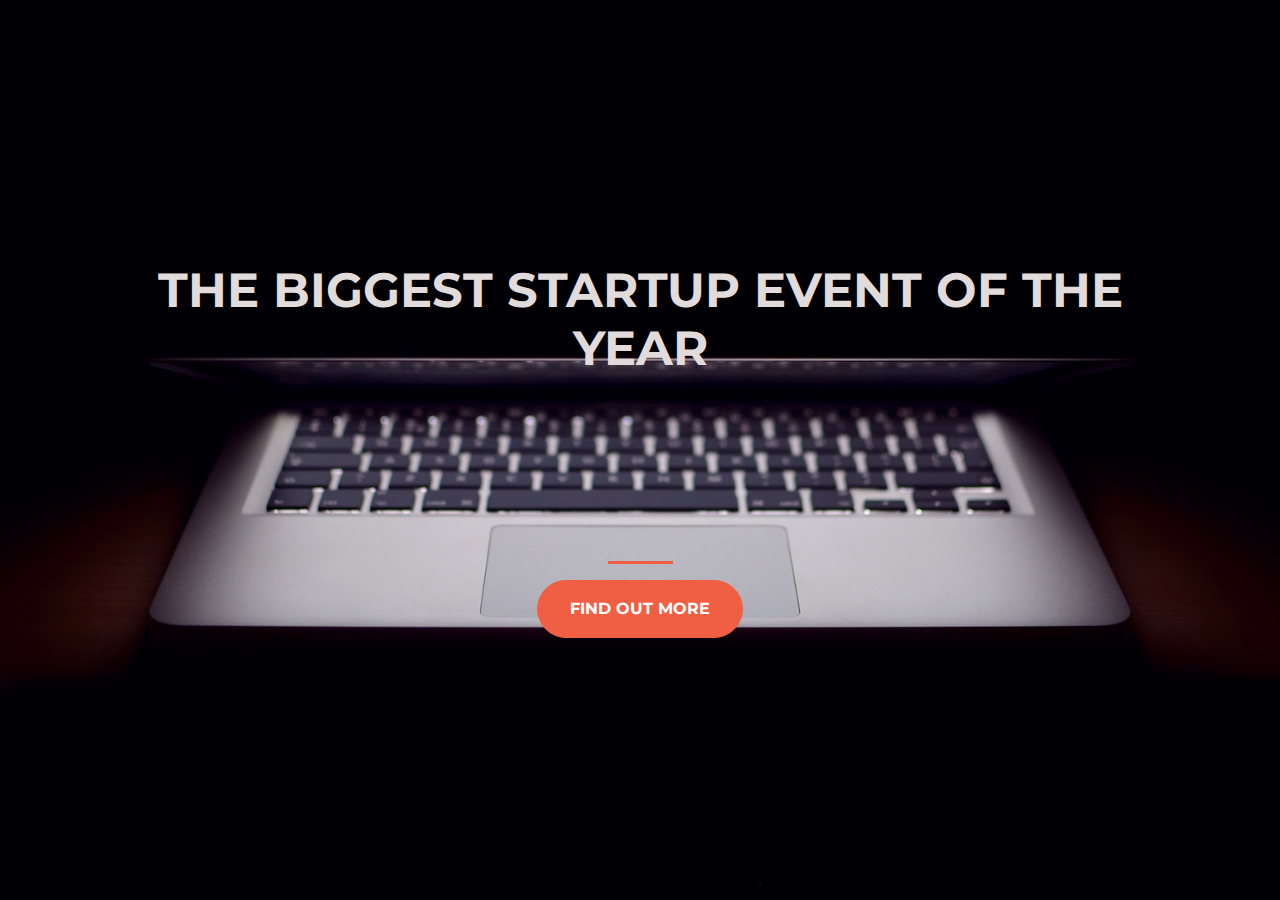
==== index.html @ 6aa85bde "Uploading website" ====
<!DOCTYPE html>
<html>
  <head>
    <title>Startup</title>
      <!-- Required meta tags -->
    <meta charset="utf-8">
    <meta name="viewport" content="width=device-width, initial-scale=1, shrink-to-fit=no">

    <!-- Google Fonts -->
    <link href="https://fonts.googleapis.com/css?family=Montserrat" rel="stylesheet">

    <!-- Bootstrap CSS from a CDN. This way you don't have to include the bootstrap file yourself -->
    <link rel="stylesheet" href="https://stackpath.bootstrapcdn.com/bootstrap/4.4.1/css/bootstrap.min.css" integrity="sha384-Vkoo8x4CGsO3+Hhxv8T/Q5PaXtkKtu6ug5TOeNV6gBiFeWPGFN9MuhOf23Q9Ifjh" crossorigin="anonymous">
    
    <!-- Your own stylesheet -->
    <link rel="stylesheet" type="text/css" href="style.css">
  </head>
  <body>
    <div class="container d-flex align-items-center h-100">
      <div class="row">
        <header class="text-center col-12">
          <h1 class="text-uppercase"><strong>The biggest startup event of the year</strong></h1>
        </header>
        <div class="buffer col-12"></div>
        <section class="text-center col-12">
          <hr>
          <a href="https://mailchi.mp/5ecca2be5540/mytightassistance">
            <button class="btn btn-primary btn-xl">Find out more</button>
          </a>
        </section>
     </div>
    </div>
  </body>
</html>
---- style.css ----
body,
html {
  width: 100%;
  height: 100%;
  font-family: 'Montserrat', sans-serif;
   background: url(header.jpg) no-repeat center center fixed; 
  -webkit-background-size: cover;
  -moz-background-size: cover;
  -o-background-size: cover;
  background-size: cover;
}

h1 {
	font-size: 3rem;
	color: #e2dbdb;
}

hr {
	border-color: #F05F44;
	border-width: 3px;
	max-width: 65px; 
}

.buffer {
	height: 10rem;
}

.btn {
	font-weight: 700;
	border-radius: 300px;
	text-transform: uppercase;
}

.btn-primary {
	background-color: #F05F44;
	border-color: #F05F44;
}

.btn-primary:hover {
	background-color: #ee4b08;
	border-color: #F05F44;
	border-width: 4px;
}

.btn-xl {
	padding: 1rem 2rem;
}
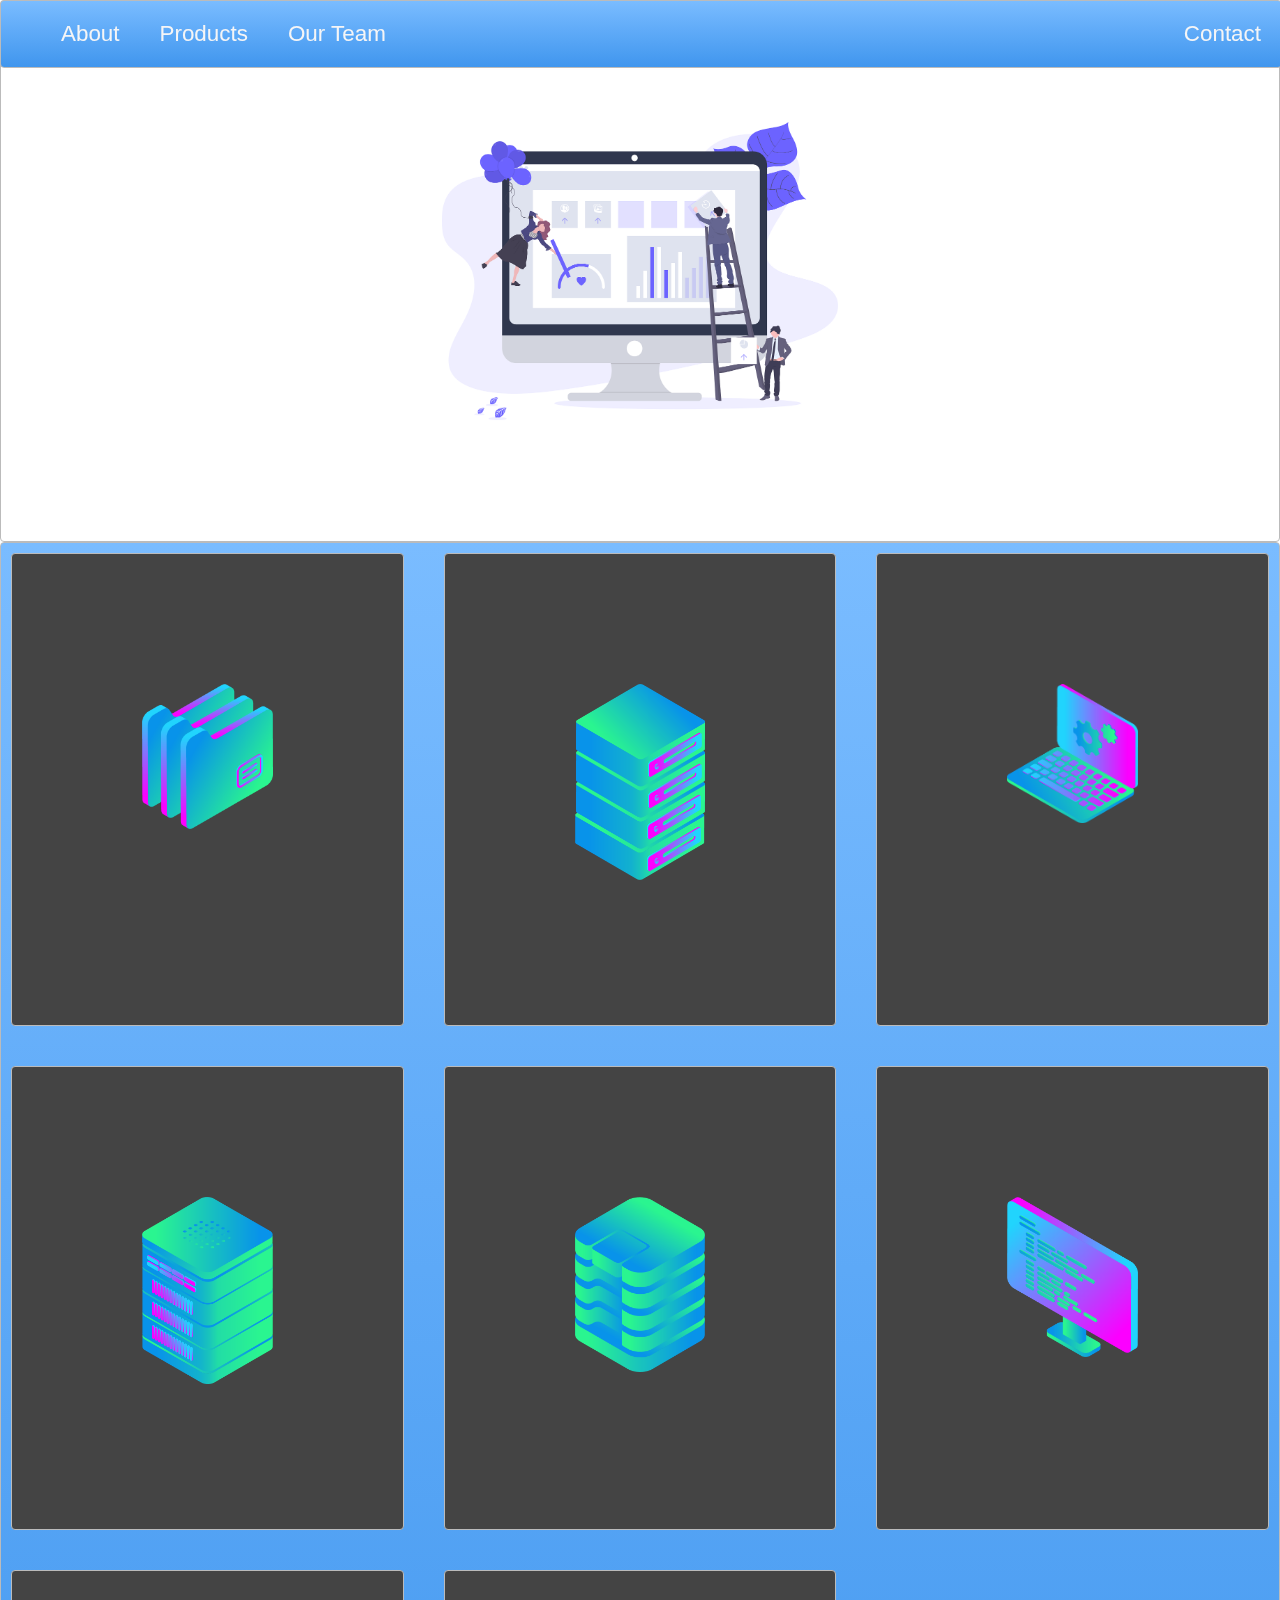
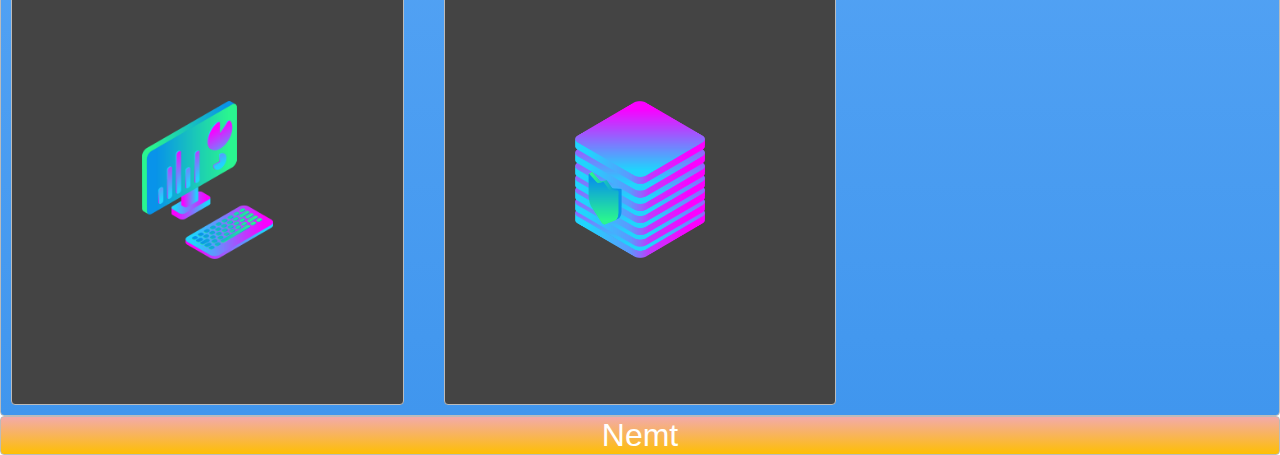
==== commit 5bc14fab: "New website" ====
--- a/index.html
+++ b/index.html
@@ -1,34 +1,30 @@
 <!DOCTYPE html>
 <html>
-  <head>
-    <title>Startup</title>
-      <!-- Required meta tags -->
-    <meta charset="utf-8">
-    <meta name="viewport" content="width=device-width, initial-scale=1, shrink-to-fit=no">
+<head>
+  <title>Layout Master</title>
+  <link rel="stylesheet" type="text/css" href="./style.css">
+</head>
+<body>
+	  <nav class="zone blue sticky">
+	  		<ul class="main-nav">
+			 <li><a href="">About</a></li>
+			 <li><a href="">Products</a></li>
+			 <li><a href="">Our Team</a></li>
+			 <li class="push"><a href="">Contact</a></li>
+			</ul>
+	   </nav>
+	  <div class="container zone"><img class="cover" src="./img/undraw.png"></div>
+	  <div class="zone blue grid-wrapper">
+	  	<div class="box zone"><img src="./img/files_2.png"></div>
+	  	<div class="box zone"><img src="./img/server_2_2.png"></div>
+	  	<div class="box zone"><img src="./img/monitor_settings_2.png"></div>
+	  	<div class="box zone"><img src="./img/server_3.png"></div>
+	  	<div class="box zone"><img src="./img/data_storage_2_2.png"></div>
+	  	<div class="box zone"><img src="./img/monitor_coding_2.png"></div>
+	  	<div class="box zone"><img src="./img/desktop_analytics_2.png"></div>
+	  	<div class="box zone"><img src="./img/server_safe_2.png"></div>
+	  </div>
 
-    <!-- Google Fonts -->
-    <link href="https://fonts.googleapis.com/css?family=Montserrat" rel="stylesheet">
-
-    <!-- Bootstrap CSS from a CDN. This way you don't have to include the bootstrap file yourself -->
-    <link rel="stylesheet" href="https://stackpath.bootstrapcdn.com/bootstrap/4.4.1/css/bootstrap.min.css" integrity="sha384-Vkoo8x4CGsO3+Hhxv8T/Q5PaXtkKtu6ug5TOeNV6gBiFeWPGFN9MuhOf23Q9Ifjh" crossorigin="anonymous">
-    
-    <!-- Your own stylesheet -->
-    <link rel="stylesheet" type="text/css" href="style.css">
-  </head>
-  <body>
-    <div class="container d-flex align-items-center h-100">
-      <div class="row">
-        <header class="text-center col-12">
-          <h1 class="text-uppercase"><strong>The biggest startup event of the year</strong></h1>
-        </header>
-        <div class="buffer col-12"></div>
-        <section class="text-center col-12">
-          <hr>
-          <a href="https://mailchi.mp/5ecca2be5540/mytightassistance">
-            <button class="btn btn-primary btn-xl">Find out more</button>
-          </a>
-        </section>
-     </div>
-    </div>
-  </body>
-</html>
+	  <footer class="zone yellow">Nemt</footer>
+</body>
+</html>--- a/style.css
+++ b/style.css
@@ -1,47 +1,153 @@
-body,
-html {
-  width: 100%;
-  height: 100%;
-  font-family: 'Montserrat', sans-serif;
-   background: url(header.jpg) no-repeat center center fixed; 
-  -webkit-background-size: cover;
-  -moz-background-size: cover;
-  -o-background-size: cover;
-  background-size: cover;
+body {
+    margin: auto 0;
+    font-family: Arial;
 }
 
-h1 {
-	font-size: 3rem;
-	color: #e2dbdb;
+/* NAV */
+.sticky {
+    position: fixed;
+    top: 0;
+    width: 100%;
 }
 
-hr {
-	border-color: #F05F44;
-	border-width: 3px;
-	max-width: 65px; 
+.main-nav {
+    display:flex;
+    list-style: none;
+    font-size: 0.7em;
+    margin: 0;
 }
 
-.buffer {
-	height: 10rem;
+@media only screen and (max-width: 600px) {
+    .main-nav {
+        font-size: 0.5em;
+        padding: 0;
+    }
 }
 
-.btn {
-	font-weight: 700;
-	border-radius: 300px;
-	text-transform: uppercase;
+.push {
+    margin-left: auto;
 }
 
-.btn-primary {
-	background-color: #F05F44;
-	border-color: #F05F44;
+li {
+    padding: 20px;
 }
 
-.btn-primary:hover {
-	background-color: #ee4b08;
-	border-color: #F05F44;
-	border-width: 4px;
+a {
+    color: #f5f5f6;
+    text-decoration: none;
 }
 
-.btn-xl {
-	padding: 1rem 2rem;
-}+/* COVER */
+.container {
+    display: flex;
+    align-items: center;
+    justify-content: center;
+    height: 60vh;
+}
+
+.cover {
+    width: 30rem;
+}
+
+/* GRID */
+.grid-wrapper {
+    display: grid;
+    gap: 20px;
+    grid-template-columns: repeat(auto-fill, minmax(350px, 1fr));
+}
+
+.box > img {
+    width: 100%;
+}
+
+.box {
+    background-color: #444;
+    padding: 130px;
+    margin: 10px;
+}
+
+footer {
+    text-align: center;
+}
+
+
+
+.zone {
+    /*padding:30px 50px;*/
+    /*margin:40px 60px;*/
+    cursor:pointer;
+    /*display:inline-block;*/
+    color:#FFF;
+    font-size:2em;
+    border-radius:4px;
+    border:1px solid #bbb;
+    transition: all 0.3s linear;
+}
+
+.zone:hover {
+    -webkit-box-shadow:rgba(0,0,0,0.8) 0px 5px 15px, inset rgba(0,0,0,0.15) 0px -10px 20px;
+    -moz-box-shadow:rgba(0,0,0,0.8) 0px 5px 15px, inset rgba(0,0,0,0.15) 0px -10px 20px;
+    -o-box-shadow:rgba(0,0,0,0.8) 0px 5px 15px, inset rgba(0,0,0,0.15) 0px -10px 20px;
+    box-shadow:rgba(0,0,0,0.8) 0px 5px 15px, inset rgba(0,0,0,0.15) 0px -10px 20px;
+}
+
+.box:hover {
+    -webkit-transform: rotate(-7deg);
+    -moz-box-shadow: rotate(-7deg);
+     -o-box-shadow: rotate(-7deg);
+     transform: rotate(-7deg);
+}
+
+
+/*https://paulund.co.uk/how-to-create-shiny-css-buttons*/
+/***********************************************************************
+ *  Green Background
+ **********************************************************************/
+.green{
+    background: #56B870; /* Old browsers */
+    background: -moz-linear-gradient(top, #56B870 0%, #a5c956 100%); /* FF3.6+ */
+    background: -webkit-gradient(linear, left top, left bottom, color-stop(0%,#56B870), color-stop(100%,#a5c956)); /* Chrome,Safari4+ */
+    background: -webkit-linear-gradient(top, #56B870 0%,#a5c956 100%); /* Chrome10+,Safari5.1+ */
+    background: -o-linear-gradient(top, #56B870 0%,#a5c956 100%); /* Opera 11.10+ */
+    background: -ms-linear-gradient(top, #56B870 0%,#a5c956 100%); /* IE10+ */
+    background: linear-gradient(top, #56B870 0%,#a5c956 100%); /* W3C */
+}
+
+/***********************************************************************
+ *  Red Background
+ **********************************************************************/
+.red{
+    background: #C655BE; /* Old browsers */
+    background: -moz-linear-gradient(top, #C655BE 0%, #cf0404 100%); /* FF3.6+ */
+    background: -webkit-gradient(linear, left top, left bottom, color-stop(0%,#C655BE), color-stop(100%,#cf0404)); /* Chrome,Safari4+ */
+    background: -webkit-linear-gradient(top, #C655BE 0%,#cf0404 100%); /* Chrome10+,Safari5.1+ */
+    background: -o-linear-gradient(top, #C655BE 0%,#cf0404 100%); /* Opera 11.10+ */
+    background: -ms-linear-gradient(top, #C655BE 0%,#cf0404 100%); /* IE10+ */
+    background: linear-gradient(top, #C655BE 0%,#cf0404 100%); /* W3C */
+}
+
+/***********************************************************************
+ *  Yellow Background
+ **********************************************************************/
+.yellow{
+    background: #F3AAAA; /* Old browsers */
+    background: -moz-linear-gradient(top, #F3AAAA 0%, #febf04 100%); /* FF3.6+ */
+    background: -webkit-gradient(linear, left top, left bottom, color-stop(0%,#F3AAAA), color-stop(100%,#febf04)); /* Chrome,Safari4+ */
+    background: -webkit-linear-gradient(top, #F3AAAA 0%,#febf04 100%); /* Chrome10+,Safari5.1+ */
+    background: -o-linear-gradient(top, #F3AAAA 0%,#febf04 100%); /* Opera 11.10+ */
+    background: -ms-linear-gradient(top, #F3AAAA 0%,#febf04 100%); /* IE10+ */
+    background: linear-gradient(top, #F3AAAA 0%,#febf04 100%); /* W3C */
+}
+
+/***********************************************************************
+ *  Blue Background
+ **********************************************************************/
+.blue{
+    background: #7abcff; /* Old browsers */
+    background: -moz-linear-gradient(top, #7abcff 0%, #60abf8 44%, #4096ee 100%); /* FF3.6+ */
+    background: -webkit-gradient(linear, left top, left bottom, color-stop(0%,#7abcff), color-stop(44%,#60abf8), color-stop(100%,#4096ee)); /* Chrome,Safari4+ */
+    background: -webkit-linear-gradient(top, #7abcff 0%,#60abf8 44%,#4096ee 100%); /* Chrome10+,Safari5.1+ */
+    background: -o-linear-gradient(top, #7abcff 0%,#60abf8 44%,#4096ee 100%); /* Opera 11.10+ */
+    background: -ms-linear-gradient(top, #7abcff 0%,#60abf8 44%,#4096ee 100%); /* IE10+ */
+    background: linear-gradient(top, #7abcff 0%,#60abf8 44%,#4096ee 100%); /* W3C */
+}
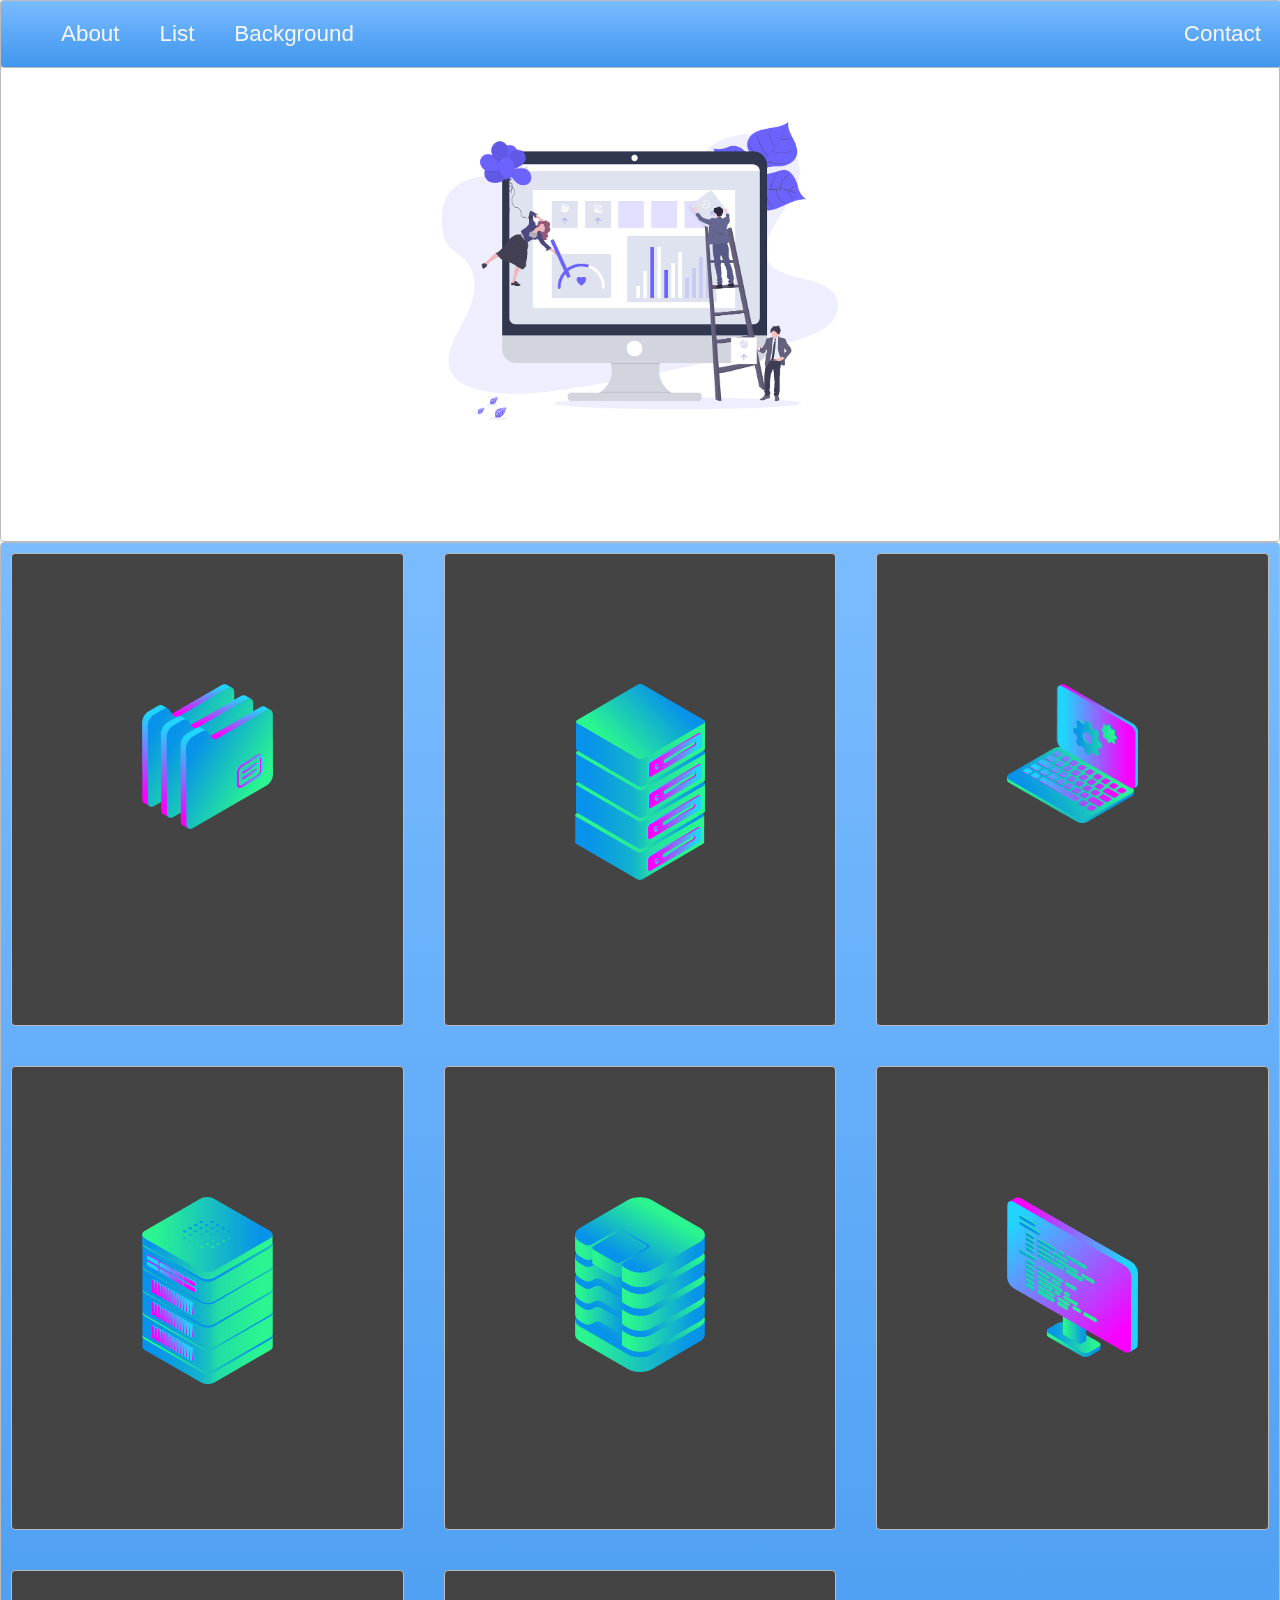
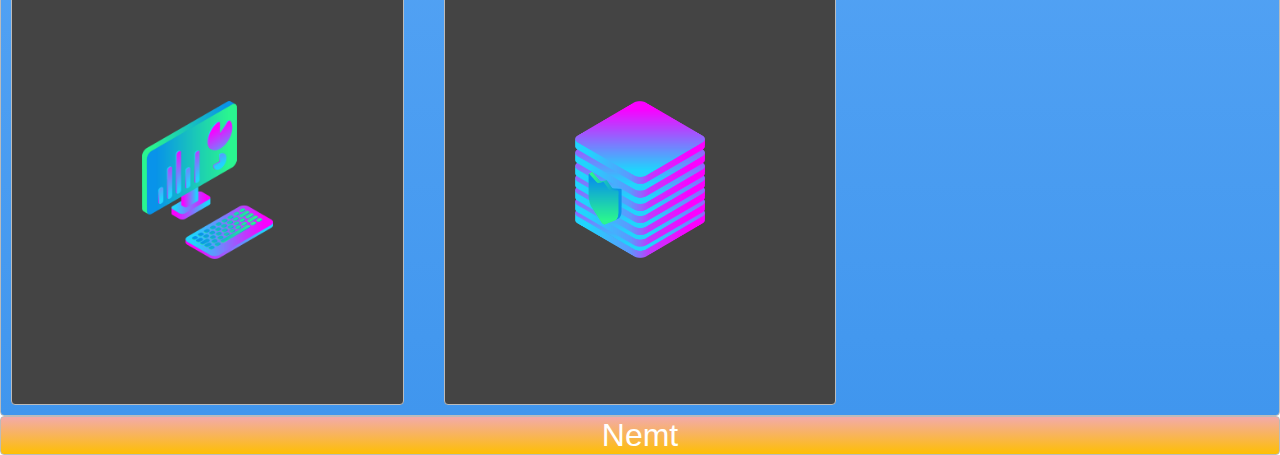
==== commit ba7cbe6a: "Update 20/05" ====
--- a/index.html
+++ b/index.html
@@ -2,14 +2,14 @@
 <html>
 <head>
   <title>Layout Master</title>
-  <link rel="stylesheet" type="text/css" href="./style.css">
+  <link rel="stylesheet" type="text/css" href="style.css">
 </head>
 <body>
 	  <nav class="zone blue sticky">
 	  		<ul class="main-nav">
 			 <li><a href="">About</a></li>
-			 <li><a href="">Products</a></li>
-			 <li><a href="">Our Team</a></li>
+			 <li><a href="./List/index.html">List</a></li>
+			 <li><a href="./Background/index.html">Background</a></li>
 			 <li class="push"><a href="">Contact</a></li>
 			</ul>
 	   </nav>
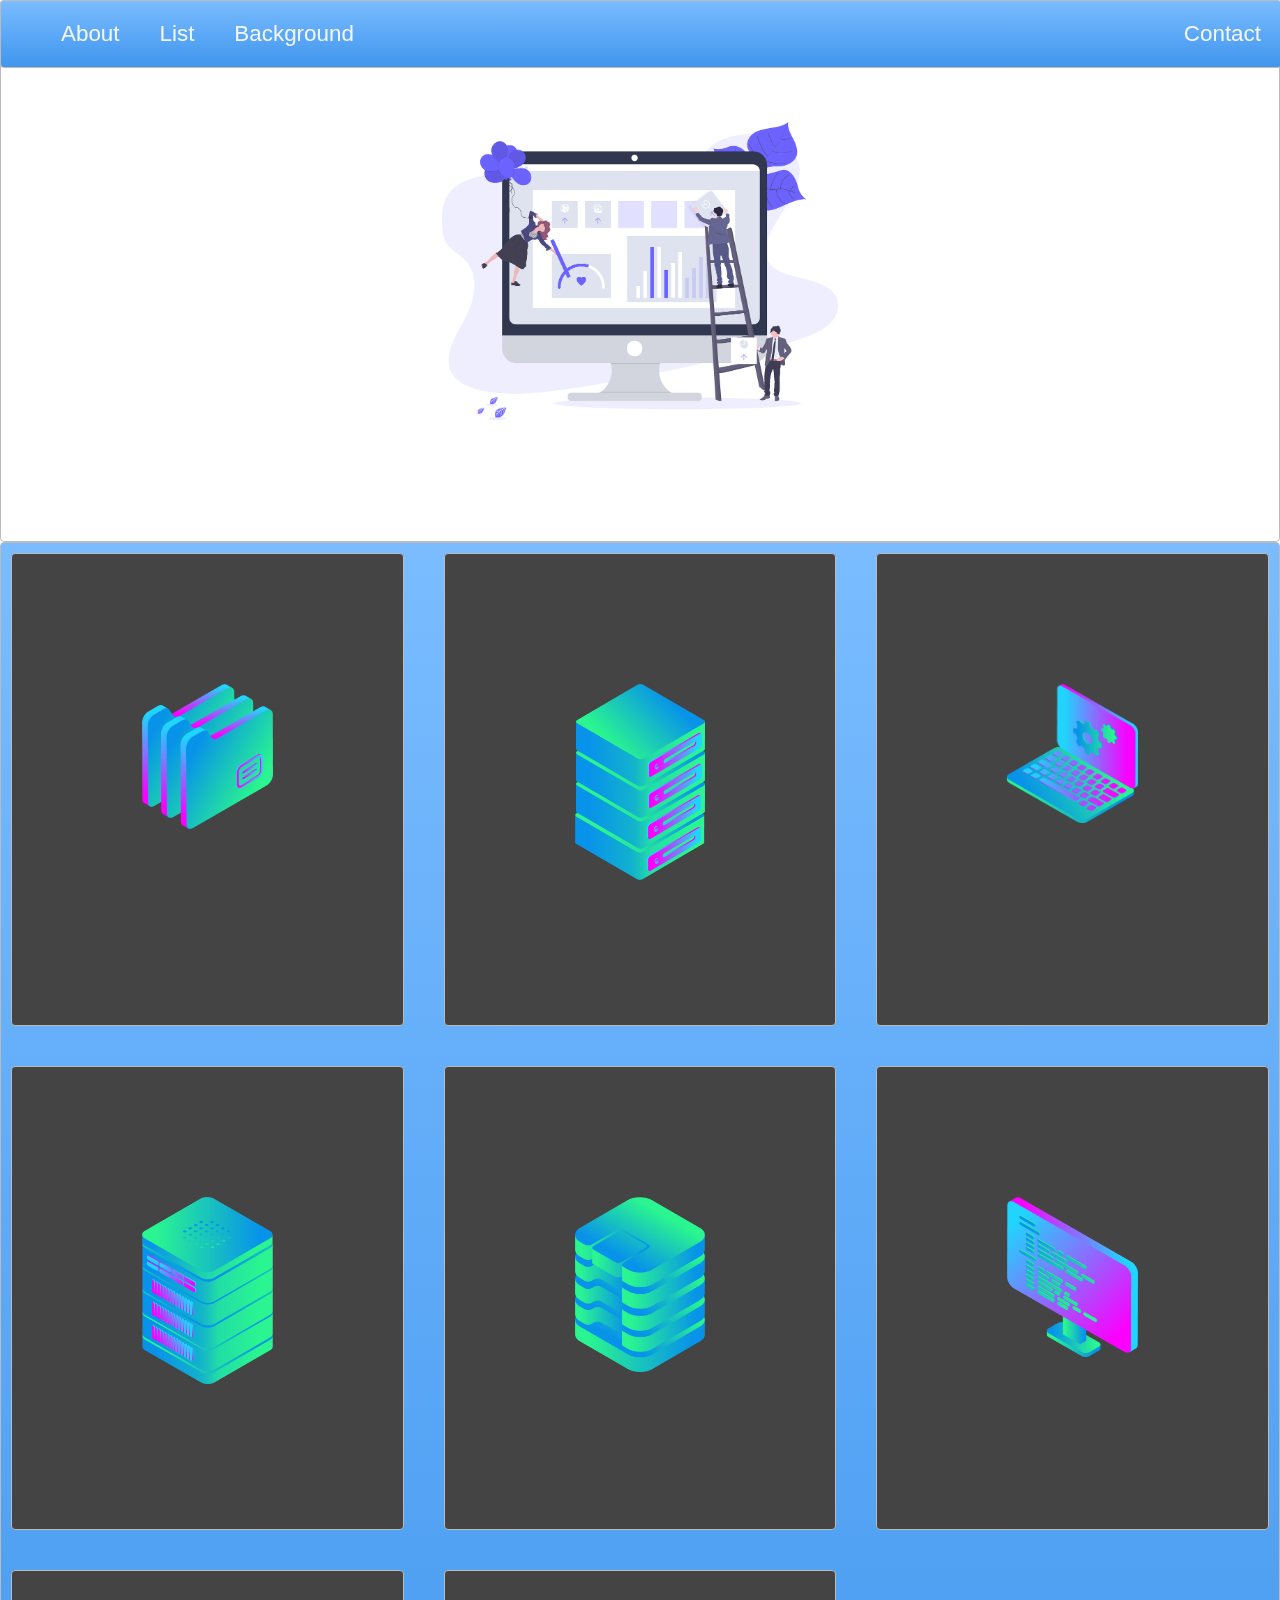
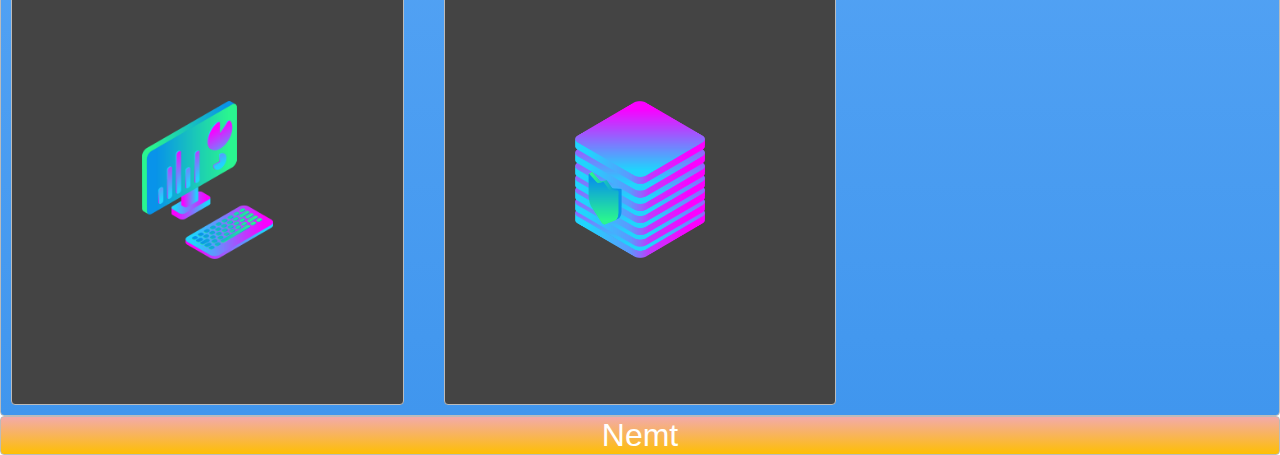
==== commit 19f6bcee: "changing text" ====
--- a/index.html
+++ b/index.html
@@ -1,7 +1,7 @@
 <!DOCTYPE html>
 <html>
 <head>
-  <title>Layout Master</title>
+  <title>Layout King</title>
   <link rel="stylesheet" type="text/css" href="style.css">
 </head>
 <body>
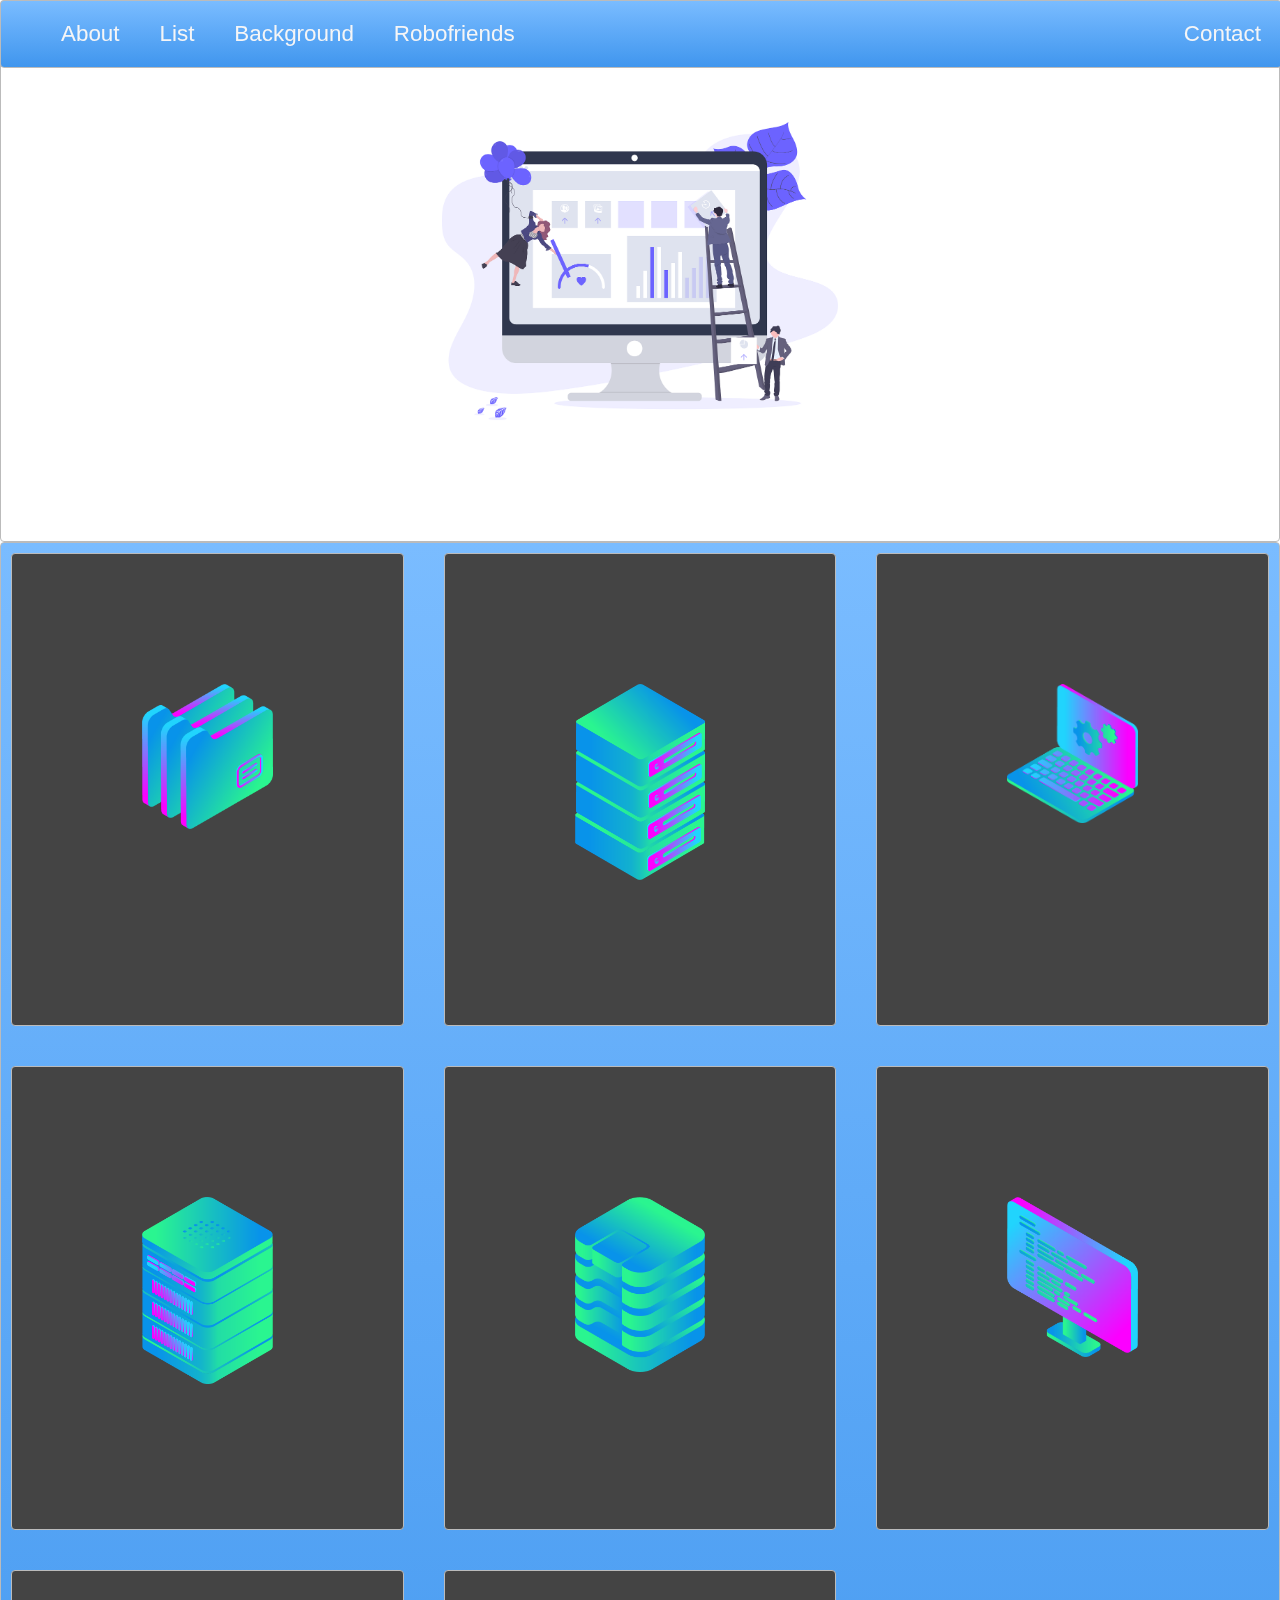
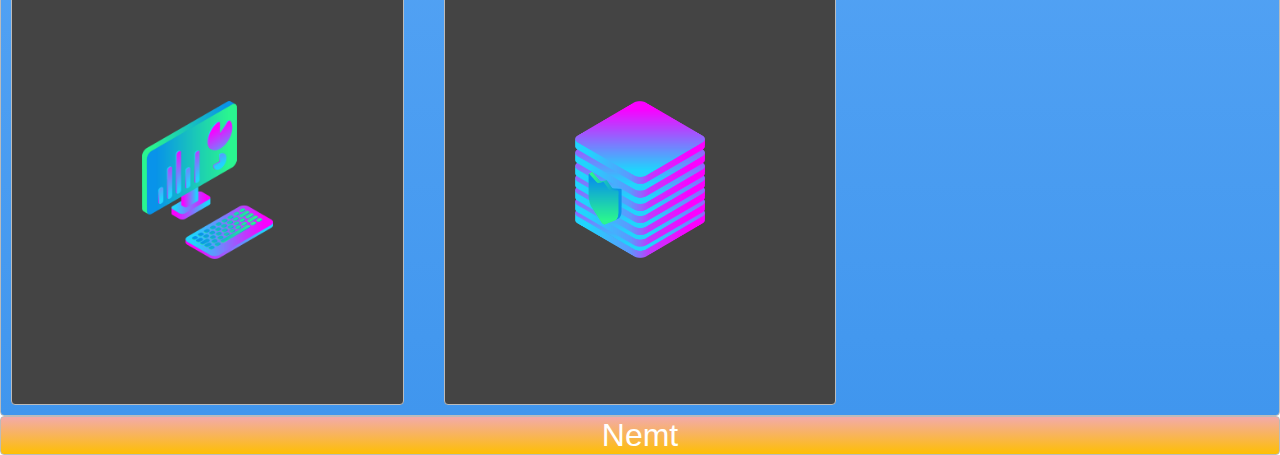
==== commit 8f711322: "Robofriends included" ====
--- a/index.html
+++ b/index.html
@@ -1,7 +1,7 @@
 <!DOCTYPE html>
 <html>
 <head>
-  <title>Layout King</title>
+  <title>Layout Masters</title>
   <link rel="stylesheet" type="text/css" href="style.css">
 </head>
 <body>
@@ -10,6 +10,7 @@
 			 <li><a href="">About</a></li>
 			 <li><a href="./List/index.html">List</a></li>
 			 <li><a href="./Background/index.html">Background</a></li>
+			 <li><a href="mjhidan.github.io/robofriends/">Robofriends</a></li>
 			 <li class="push"><a href="">Contact</a></li>
 			</ul>
 	   </nav>
